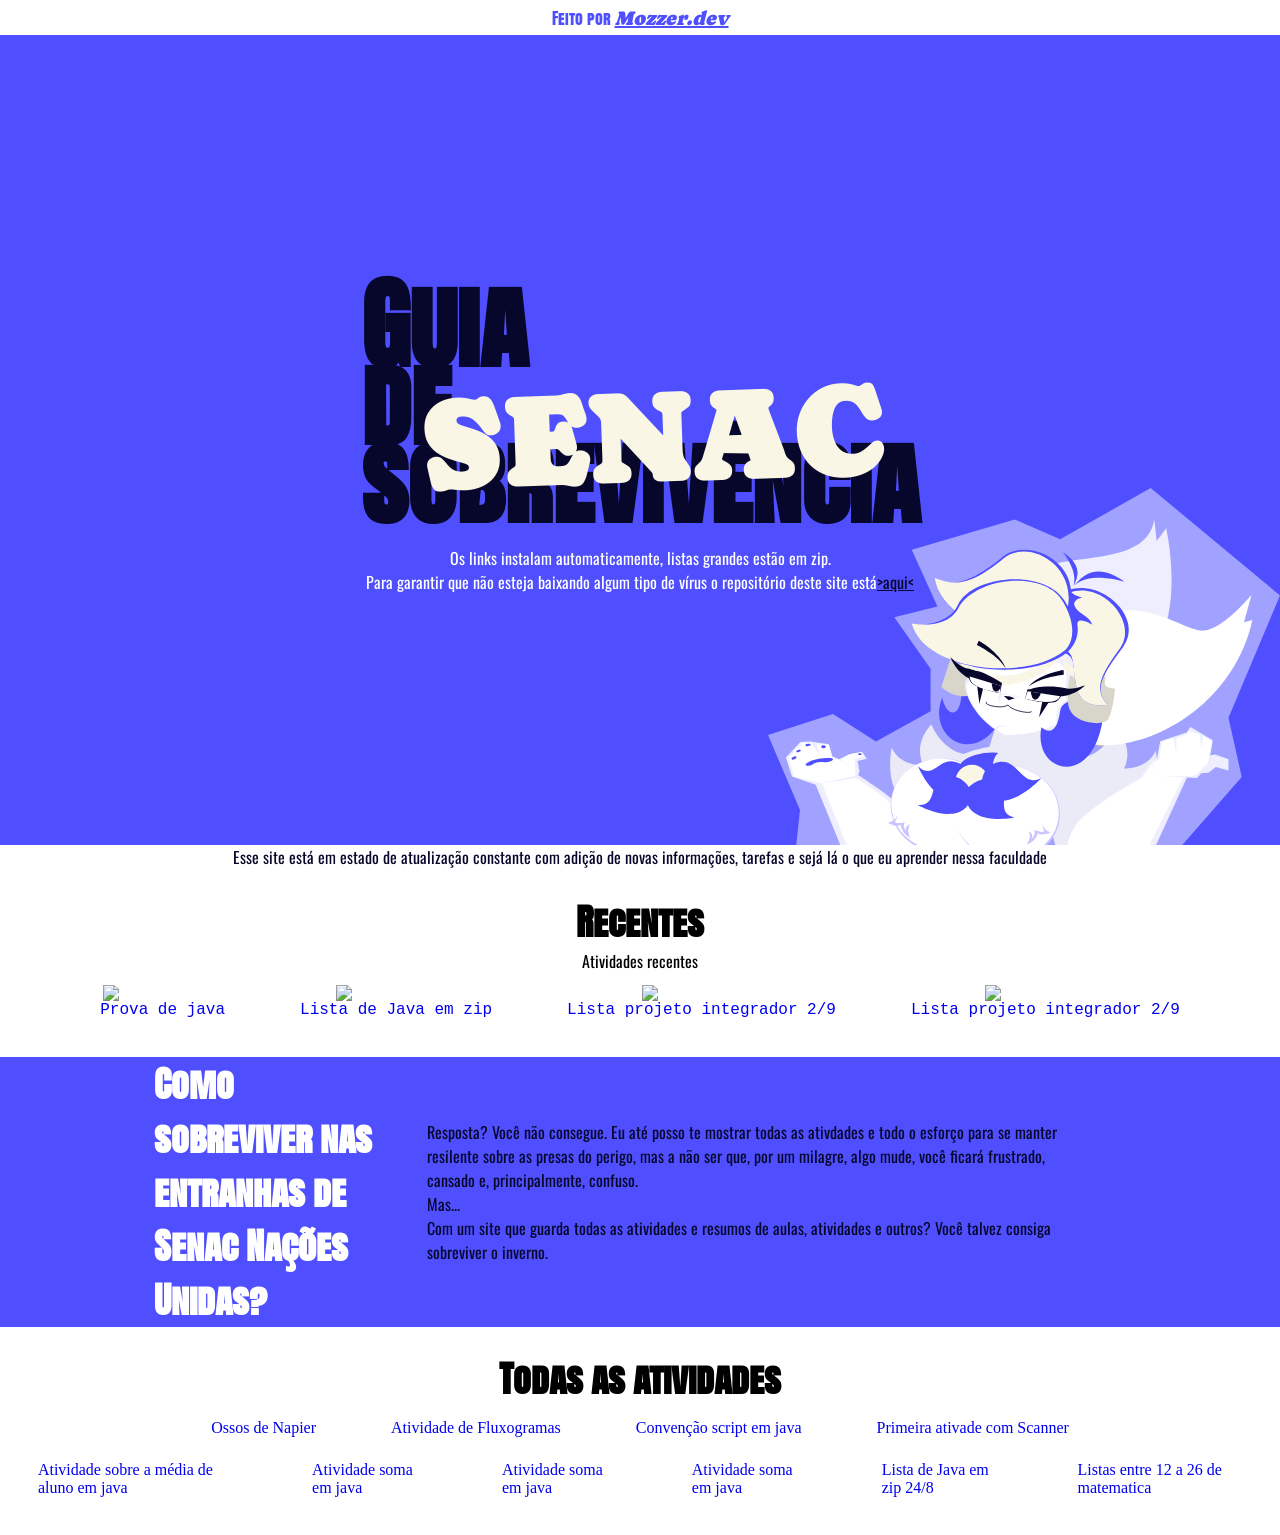
==== index.html @ 245fe0b3 "feat: aviso para celular via media querry(#39)" ====
<!DOCTYPE html>
<html lang="en">
<head>
    <meta charset="UTF-8">
    <meta name="viewport" content="width=device-width, initial-scale=1.0">
    <title>Sobrv.Senac</title>
    <meta name="author" content="MozzerGrozzer">
    <link rel="stylesheet" href="./src/styles/styles.css">
    <link rel="stylesheet" href="./src/styles/root.css">
    <link rel="stylesheet" href="./src/styles/querry.css">
    <link rel="preconnect" href="https://fonts.googleapis.com">
    <link rel="preconnect" href="https://fonts.gstatic.com" crossorigin>
    <link href="https://fonts.googleapis.com/css2?family=Oswald:wght@200..700&display=swap" rel="stylesheet">
    <link href="https://fonts.googleapis.com/css2?family=Caprasimo&display=swap" rel="stylesheet">
    <link href="https://fonts.googleapis.com/css2?family=Anton+SC&display=swap" rel="stylesheet">
</head>
<body>
    <header>
        <p>Feito por <a href="https://github.com/MozzerGrozzer/TADS" target="_blank">Mozzer.dev</a></p>
    </header>
    <main>
        <h1 class="mainText">Guia <br> de <br> sobrevivência</h1>
        <h1 class="hidden">Esse site não foi feito para celulares!!</h1>
        <div class="waveContainer">
            <h1 class="waveText">
                <span>S</span><span>E</span><span>N</span><span>A</span><span>C</span>
            </h1>
        </div>
        <img src="./src/img/casagrandeBLob.svg" alt="Desenho da Casagrande" id="casagrandeBlob">
        <p id="Oswald">Os links instalam automaticamente, listas grandes estão em zip.</p>
        <p id="Oswald">Para garantir que não esteja baixando algum tipo de vírus o repositório deste site está <a href="https://github.com/MozzerGrozzer/TADS" target="_blank">>aqui<</a></p>
    </main>
    <div class="container alt">
        <p>Esse site está em estado de atualização constante com adição de novas informações, tarefas e sejá lá o que eu aprender nessa faculdade</p>
    </div>
    <div class="recents">
    <h2>Recentes</h2>
    <p>Atividades recentes</p>
        <div class="flexGridRecents">
            <div id="gridItem">
                <a href="./atividades/java/provas.zip" download>
                    <img src="https://cdn.jsdelivr.net/gh/devicons/devicon@latest/icons/java/java-original-wordmark.svg" />
                    <p>Prova de java</p>
                </a>
            </div>
            <div id="gridItem">
                <a href="./atividades/java/lista_um_24_08.zip" download>
                    <img src="https://cdn.jsdelivr.net/gh/devicons/devicon@latest/icons/java/java-original-wordmark.svg" />
                    <p>Lista de Java em zip</p>
                </a>
            </div>
            <div id="gridItem">
                <a href="./atividades/matematicas/lista_16_09.txt" download>
                    <img src="https://cdn.jsdelivr.net/gh/devicons/devicon@latest/icons/htmx/htmx-plain.svg" />
                    <p>Lista projeto integrador 2/9</p>
                </a>
            </div>
            <div id="gridItem">
                <a href="./atividades/matematicas/lista_02_09.txt" download>
                    <img src="https://cdn.jsdelivr.net/gh/devicons/devicon@latest/icons/htmx/htmx-plain.svg" />
                    <p>Lista projeto integrador 2/9</p>
                </a>
            </div>
        </div>
    </div>
    <div class="onboarding">
        <h2>Como sobreviver nas entranhas de<br>Senac Nações Unidas?</h2>
        <p>Resposta? Você não consegue. Eu até posso te mostrar todas as ativdades e todo o esforço para se manter resilente sobre as presas do perigo, mas a não ser que, por um milagre, algo mude, você ficará frustrado, cansado e, principalmente, confuso. <br> Mas... <br> Com um site que guarda todas as atividades e resumos de aulas, atividades e outros? Você talvez consiga sobreviver o inverno.</p>
    </div>    
    <div class="general">
        <h2>Todas as atividades</h2>
        <div class="flexGridGeneral">
            <div id="gridItem">
                <a href="./atividades/logaritmos/ossos de alguem eu esqueci o nome dele.xlsx" download>Ossos de Napier</a>
            </div>
            <div id="gridItem">
                <a href="./atividades/matematicas/atividade_fluxograma_12_a_26.zip" download>Atividade de Fluxogramas</a>
            </div>
            <div id="gridItem">
                <a href="./atividades/java/convencao.java" download>Convenção script em java</a>
            </div>
            <div id="gridItem">
                <a href="./atividades/java/EntradaViaScanner.java" download>Primeira ativade com Scanner</a>
            </div>
        </div>
        <div class="flexGridGeneral">
            <div id="gridItem">
                <a href="./atividades/java/mediaAluno.java" download>Atividade sobre a média de aluno em java</a>
            </div>
            <div id="gridItem">
                <a href="./atividades/java/somarDoisNumeros.java" download>Atividade soma em java</a>
            </div>
            <div id="gridItem">
                <a href="./atividades/java/somarDoisNumeros.java" download>Atividade soma em java</a>
            </div>
            <div id="gridItem">
                <a href="./atividades/java/somarDoisNumeros.java" download>Atividade soma em java</a>
            </div>
            <div id="gridItem">
                <a href="./atividades/java/lista_um_24_08.zip" download>Lista de Java em zip 24/8</a>
            </div>
            <div id="gridItem">
                <a href="./atividades/matematicas/listas_12_a_26.zip" download>Listas entre 12 a 26 de matematica</a>
            </div>
        </div>   
    </div>
</body>
</html>
---- src/styles/styles.css ----
main{
    display:flex;
    flex-direction: column;
    align-items: center;
    justify-content: center;
    width: inherit;
    position: relative;
    height: 90vh;
    background-color: #4f4fff;
    font-family: "Oswald", sans-serif;
}

header{
    display:flex;
    justify-content: center;
    align-items: center;
    width: inherit;
    height: 35px;
    background-color:white;
}

header p {
    color:#4f4fff;
    font-family: "Anton SC", sans-serif;
}

header a {
    font-family: "Caprasimo", serif;
    font-size: 20px;
    color: #4f4fff;
    font-style: italic;
    text-decoration: underline;
}

h1{
    font-size: 100px;
    font-family: "Anton SC", sans-serif;
    line-height: 78px;
}

h2{
    font-family: "Anton SC", sans-serif;
    font-size: 36px;
}

p{
    font-family: "Oswald", sans-serif;
}

#Oswald{ /*Forçado pq eu to poucas ideia*/
    font-family: "Oswald", sans-serif; 
}

.mainText{
    width: auto;
    color:#07062b;
    padding-bottom: 2%;
}

main p {
    color:white;
    font-family: "Oswald", sans-serif;
}

main a {
    color:#07062b;
    text-decoration: underline;
    font-family: "Oswald", sans-serif;
}

.waveContainer{
    display:flex;
    transform: rotateZ(-2deg);
    right:31%;
    top:45%;
    position: absolute;
    color:white;
}

main p{
    font-family: Arial, Helvetica, sans-serif;
    display: flex;
    position: relative;
}

#casagrandeBlob{
    display:flex;
    position: absolute;
    width: 40%;
    bottom:0;
    right: 0;
}

.waveText span {
    display: inline-block;
    font-family: "Caprasimo", serif;
    font-size: 125px;
    color:#f9f6e5;
    animation: wave 1.3s ease-in-out infinite;
}

.waveText span:nth-child(1) {
    animation-delay: 0s;
}
.waveText span:nth-child(2) {
    animation-delay: 0.1s;
}
.waveText span:nth-child(3) {
    animation-delay: 0.2s;
}
.waveText span:nth-child(4) {
    animation-delay: 0.3s;
}
.waveText span:nth-child(5) {
    animation-delay: 0.4s;
}

@keyframes wave {
    0%, 100% {
        transform: translateY(0);
    }
    50% {
        transform: translateY(-15px);
    }
}

.recents, .general, .onboarding, .container{
    display: flex;
    flex-direction: column;
    justify-content: center;
    align-items: center;
    padding:2%;
    background-color: white;
}

.onboarding, .container{
    flex-direction: row;
    padding:0px 12% 0px 12%;
    background-color: #4f4fff;
    color:white;
}

.alt{
    background-color: white; /*versão alternativa*/
    color:#07062b;
}

.onboarding p{
    padding-left: 5%;
    padding-right: 5%;
    color:#07062b;
}

.container p{
    padding-left: 5%;
    padding-right: 5%;
    color:white;
}

.alt p{
    color:#07062b;
}

.flexGridGeneral, .flexGridRecents{
    display:flex;
    flex-direction: row;
    gap: 75px;
    padding:1%;
}

#gridItem a{
    display:flex;
    flex-direction: column;
    justify-content: center;
    align-items: center;
}

#gridItem img{
    width:120px;
}

#gridItem p{
    font-family: 'Courier New', Courier, monospace;
}
---- src/styles/root.css ----
*{
    padding: 0;
    margin:0;
    box-sizing: border-box;
    text-decoration: none;
    font-style: none;
}

html{
    width: vw;
    height: vh;
    background-color: rgb(187, 194, 199);
}

:root{
    --mainColor:#4f4fff;
    --auxColor:white;
    --auxColorBlack:#222247;
}
---- src/styles/querry.css ----
.hidden{
    display:none;
}

@media (max-width:768px){
    .recents, .general, .onboarding, .container{
        display:none;
    }

    main{
        height: 100vh;
    }

    .hidden{
        display:flex;
        color:white;
    }

    main p {
    display: none;
    }

    .mainText{
        display:none;
    }

    main a {
        display: none;
    }

    .waveContainer{
        display:none;
    }
}
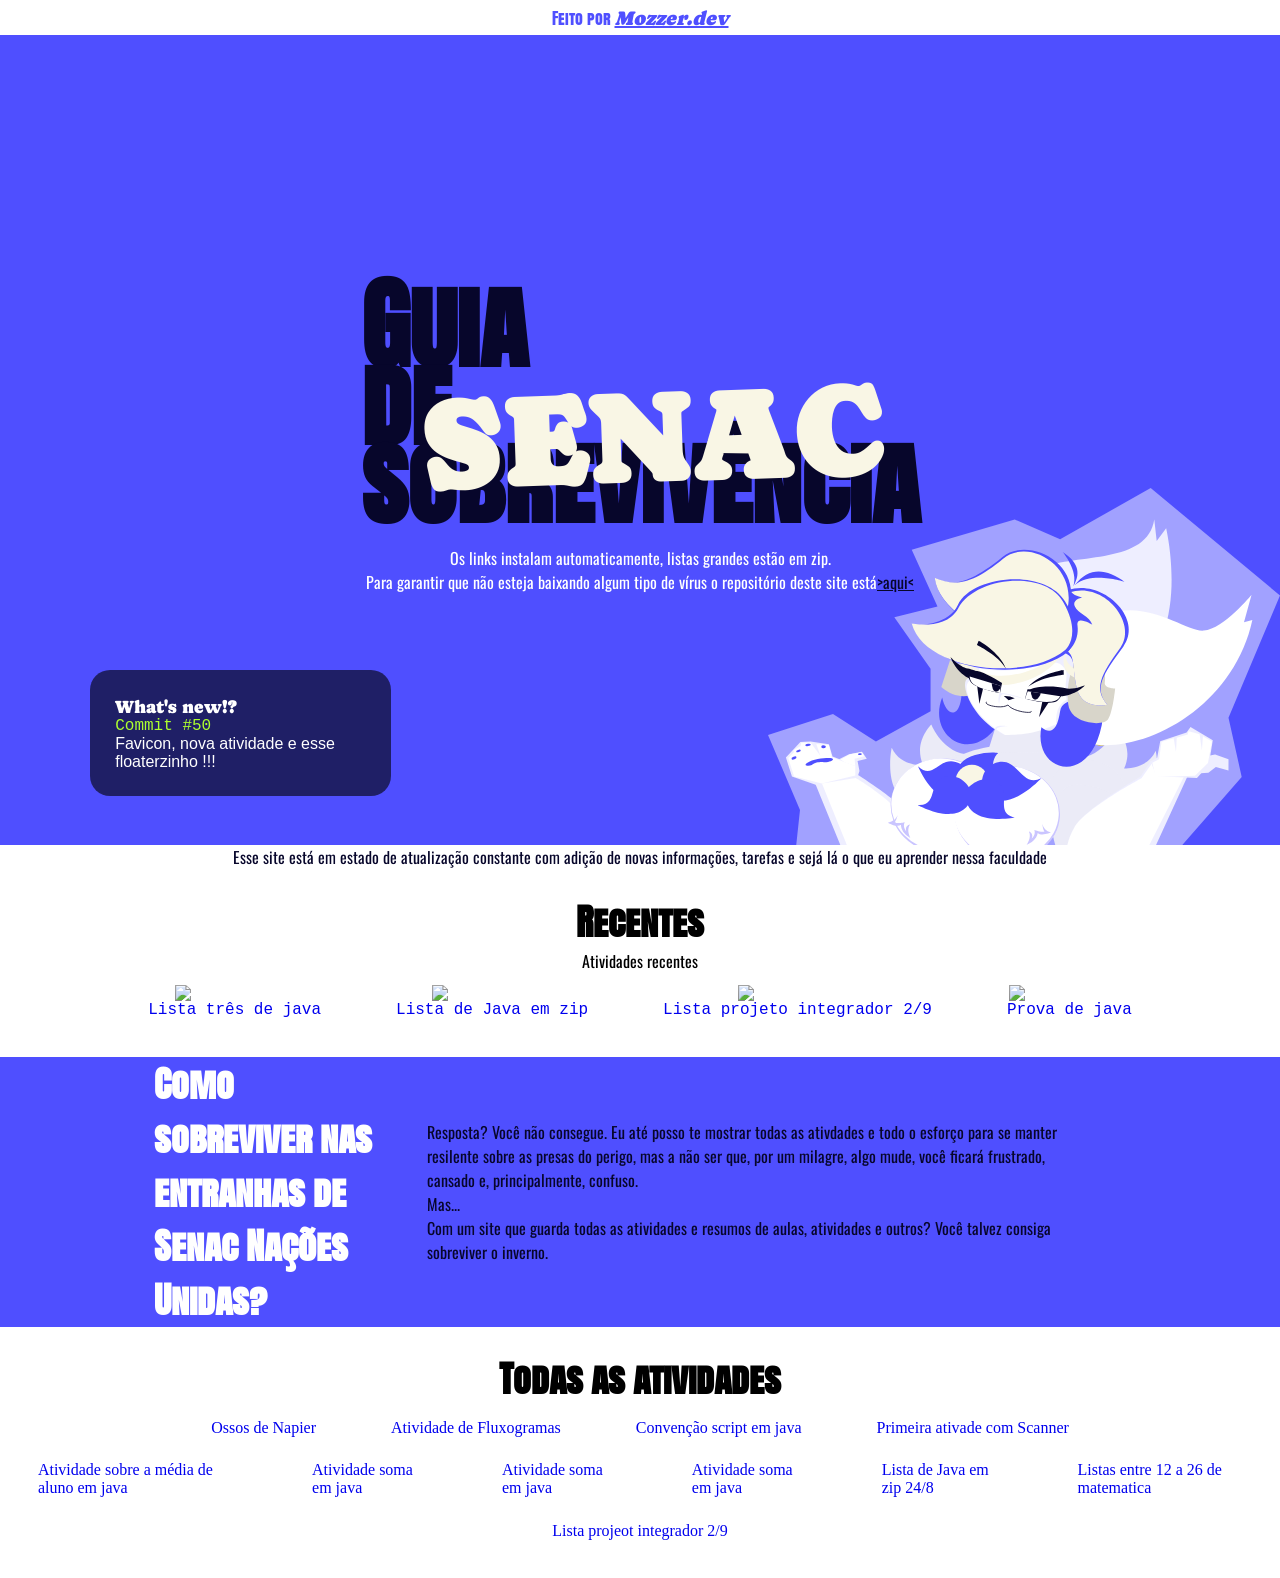
==== commit 8fe9f092: "feat: favicons(#50)" ====
--- a/index.html
+++ b/index.html
@@ -1,10 +1,11 @@
 <!DOCTYPE html>
-<html lang="en">
+<html lang="pt-BR">
 <head>
     <meta charset="UTF-8">
     <meta name="viewport" content="width=device-width, initial-scale=1.0">
     <title>Sobrv.Senac</title>
     <meta name="author" content="MozzerGrozzer">
+    <link rel="icon" type="image/x-icon" href="./src/img/sobrevivendoSenac.ico">
     <link rel="stylesheet" href="./src/styles/styles.css">
     <link rel="stylesheet" href="./src/styles/root.css">
     <link rel="stylesheet" href="./src/styles/querry.css">
@@ -21,6 +22,11 @@
     <main>
         <h1 class="mainText">Guia <br> de <br> sobrevivência</h1>
         <h1 class="hidden">Esse site não foi feito para celulares!!</h1>
+        <div class="floater">
+            <p>What's new!?</p>
+            <p>Commit #50</p>
+            <p>Favicon, nova atividade e esse floaterzinho !!!</p>
+        </div>
         <div class="waveContainer">
             <h1 class="waveText">
                 <span>S</span><span>E</span><span>N</span><span>A</span><span>C</span>
@@ -38,10 +44,11 @@
     <p>Atividades recentes</p>
         <div class="flexGridRecents">
             <div id="gridItem">
-                <a href="./atividades/java/provas.zip" download>
+                <a href="./atividades/java/lista_tres_19_10/ListaTres.java" download>
                     <img src="https://cdn.jsdelivr.net/gh/devicons/devicon@latest/icons/java/java-original-wordmark.svg" />
-                    <p>Prova de java</p>
+                    <p>Lista três de java</p>
                 </a>
+                
             </div>
             <div id="gridItem">
                 <a href="./atividades/java/lista_um_24_08.zip" download>
@@ -56,9 +63,9 @@
                 </a>
             </div>
             <div id="gridItem">
-                <a href="./atividades/matematicas/lista_02_09.txt" download>
-                    <img src="https://cdn.jsdelivr.net/gh/devicons/devicon@latest/icons/htmx/htmx-plain.svg" />
-                    <p>Lista projeto integrador 2/9</p>
+                <a href="./atividades/java/provas.zip" download>
+                    <img src="https://cdn.jsdelivr.net/gh/devicons/devicon@latest/icons/java/java-original-wordmark.svg" />
+                    <p>Prova de java</p>
                 </a>
             </div>
         </div>
@@ -102,7 +109,13 @@
             <div id="gridItem">
                 <a href="./atividades/matematicas/listas_12_a_26.zip" download>Listas entre 12 a 26 de matematica</a>
             </div>
-        </div>   
+        </div>
+        <div class="flexGridGeneral">
+            <div id="gridItem">
+                <a href="./atividades/matematicas/lista_02_09.txt" download>Lista projeot integrador 2/9</a>
+            </div>
+        </div>
+  
     </div>
 </body>
 </html>
--- a/src/styles/styles.css
+++ b/src/styles/styles.css
@@ -1,15 +1,3 @@
-main{
-    display:flex;
-    flex-direction: column;
-    align-items: center;
-    justify-content: center;
-    width: inherit;
-    position: relative;
-    height: 90vh;
-    background-color: #4f4fff;
-    font-family: "Oswald", sans-serif;
-}
-
 header{
     display:flex;
     justify-content: center;
@@ -51,10 +39,47 @@
     font-family: "Oswald", sans-serif; 
 }
 
+main{
+    display:flex;
+    flex-direction: column;
+    align-items: center;
+    justify-content: center;
+    width: inherit;
+    position: relative;
+    height: 90vh;
+    background-color: #4f4fff;
+    font-family: "Oswald", sans-serif;
+}
+
 .mainText{
     width: auto;
     color:#07062b;
     padding-bottom: 2%;
+}
+
+.floater{
+    display:flex;
+    position: absolute;
+    flex-direction: column;
+    left:7%;
+    bottom:6%;
+    background-color: rgb(0, 0, 0, 0.6);
+    border-radius: 20px;    
+    padding: 2%;
+}
+
+.floater p{
+    width: 250px;
+}
+
+.floater p:nth-child(1){
+    font-family: "Caprasimo", serif;
+    font-size: 18px;
+}
+
+.floater p:nth-child(2){
+    font-family: 'Courier New', Courier, monospace;
+    color:greenyellow;
 }
 
 main p {
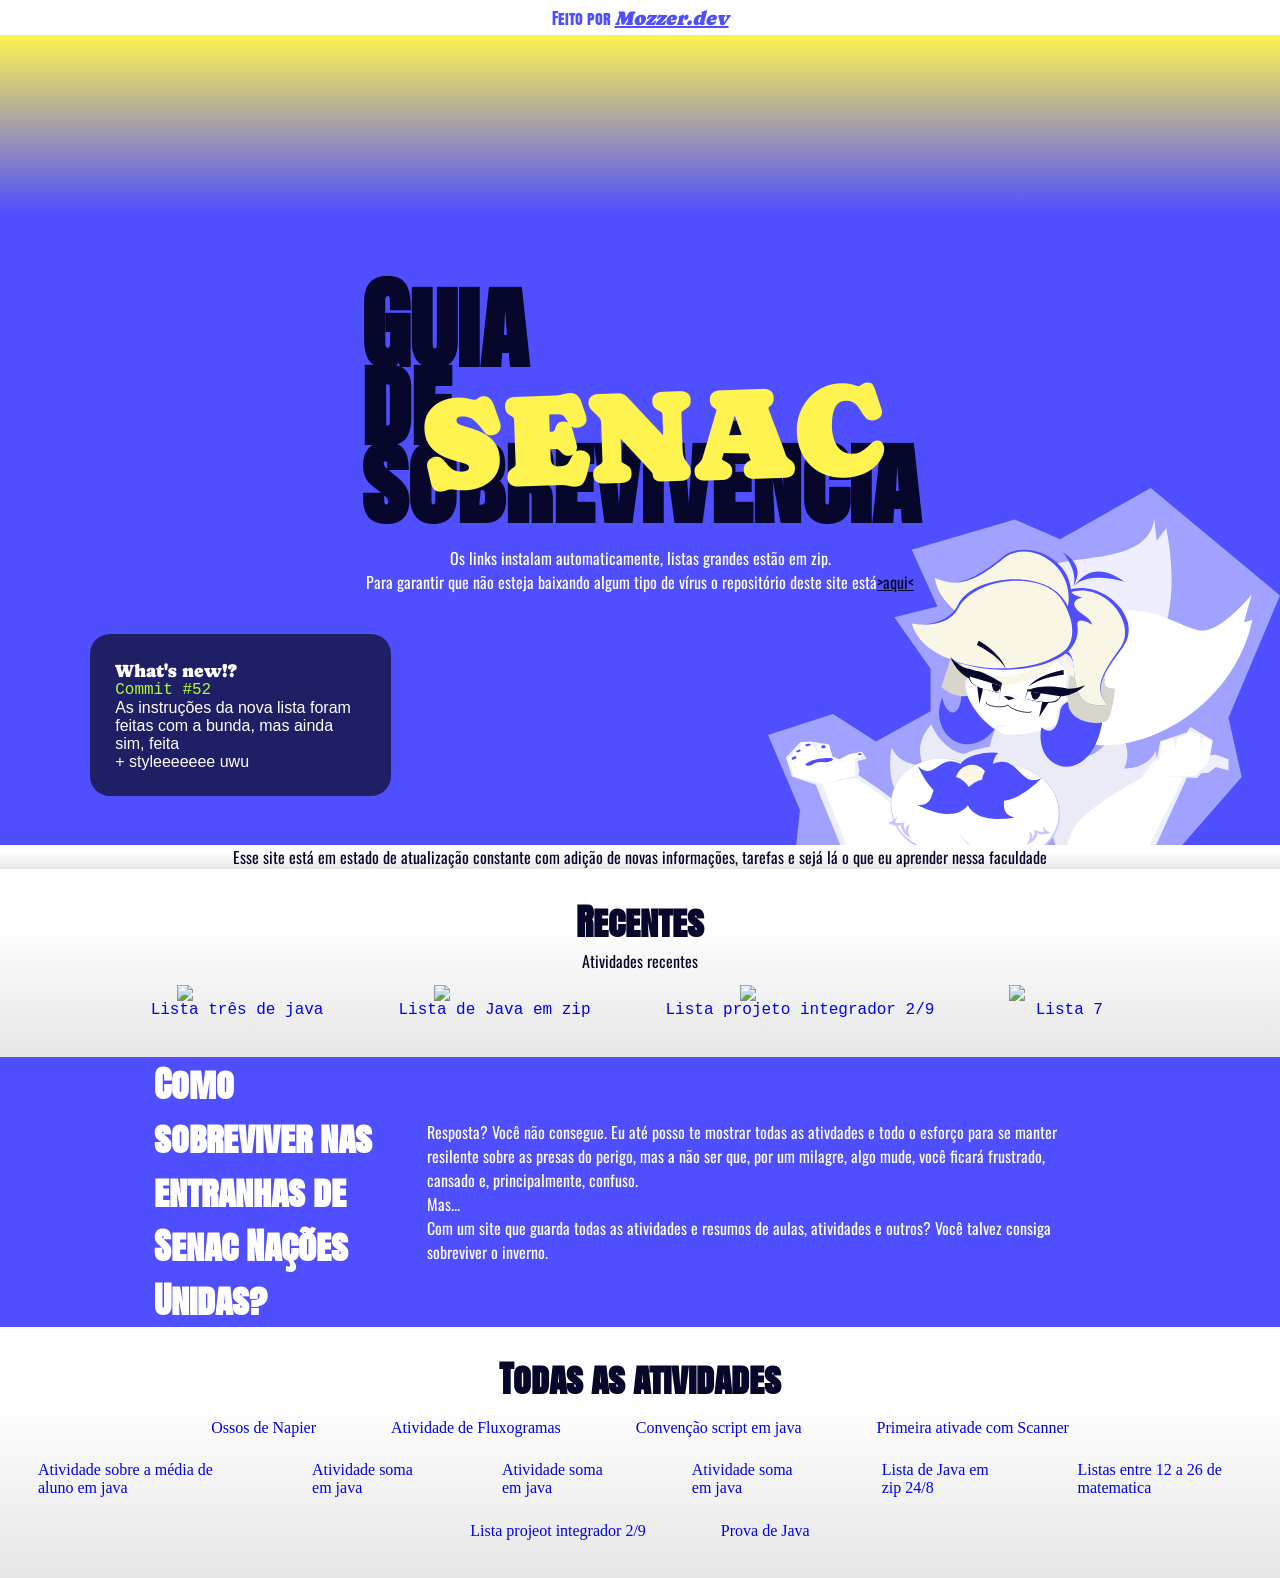
==== commit 18f69efc: "lista e styleeee uwu(#52)" ====
--- a/index.html
+++ b/index.html
@@ -24,8 +24,8 @@
         <h1 class="hidden">Esse site não foi feito para celulares!!</h1>
         <div class="floater">
             <p>What's new!?</p>
-            <p>Commit #50</p>
-            <p>Favicon, nova atividade e esse floaterzinho !!!</p>
+            <p>Commit #52</p>
+            <p>As instruções da nova lista foram feitas com a bunda, mas ainda sim, feita <br> + styleeeeeee uwu</p>
         </div>
         <div class="waveContainer">
             <h1 class="waveText">
@@ -63,9 +63,9 @@
                 </a>
             </div>
             <div id="gridItem">
-                <a href="./atividades/java/provas.zip" download>
-                    <img src="https://cdn.jsdelivr.net/gh/devicons/devicon@latest/icons/java/java-original-wordmark.svg" />
-                    <p>Prova de java</p>
+                <a href="./atividades/matematicas/Lista7.pdf" download>
+                    <img src="https://cdn.jsdelivr.net/gh/devicons/devicon@latest/icons/htmx/htmx-plain.svg" />
+                    <p>Lista 7</p>
                 </a>
             </div>
         </div>
@@ -114,6 +114,9 @@
             <div id="gridItem">
                 <a href="./atividades/matematicas/lista_02_09.txt" download>Lista projeot integrador 2/9</a>
             </div>
+            <div id="gridItem">
+                <a href="./atividades/java/provas.zip" download>Prova de Java</a>
+            </div>
         </div>
   
     </div>
--- a/src/styles/styles.css
+++ b/src/styles/styles.css
@@ -47,7 +47,8 @@
     width: inherit;
     position: relative;
     height: 90vh;
-    background-color: #4f4fff;
+    background: #4F4FFF;
+    background: linear-gradient(0deg,rgba(79, 79, 255, 1) 78%, rgba(255, 243, 79, 1) 100%);
     font-family: "Oswald", sans-serif;
 }
 
@@ -120,7 +121,7 @@
     display: inline-block;
     font-family: "Caprasimo", serif;
     font-size: 125px;
-    color:#f9f6e5;
+    color:rgba(255, 243, 79, 1);
     animation: wave 1.3s ease-in-out infinite;
 }
 
@@ -165,15 +166,16 @@
     color:white;
 }
 
-.alt{
-    background-color: white; /*versão alternativa*/
+.alt, .recents, .general{
+    background: #e6e6e6;
+    background: linear-gradient(0deg,rgba(230, 230, 230, 1) 0%, rgba(255, 255, 255, 1) 71%);; /*versão alternativa*/
     color:#07062b;
 }
 
 .onboarding p{
     padding-left: 5%;
     padding-right: 5%;
-    color:#07062b;
+    color:white;
 }
 
 .container p{
@@ -206,4 +208,9 @@
 
 #gridItem p{
     font-family: 'Courier New', Courier, monospace;
+}
+
+.general{
+    background: #e6e6e6;
+    background: linear-gradient(0deg,rgba(230, 230, 230, 1) 0%, rgba(255, 255, 255, 1) 71%);
 }
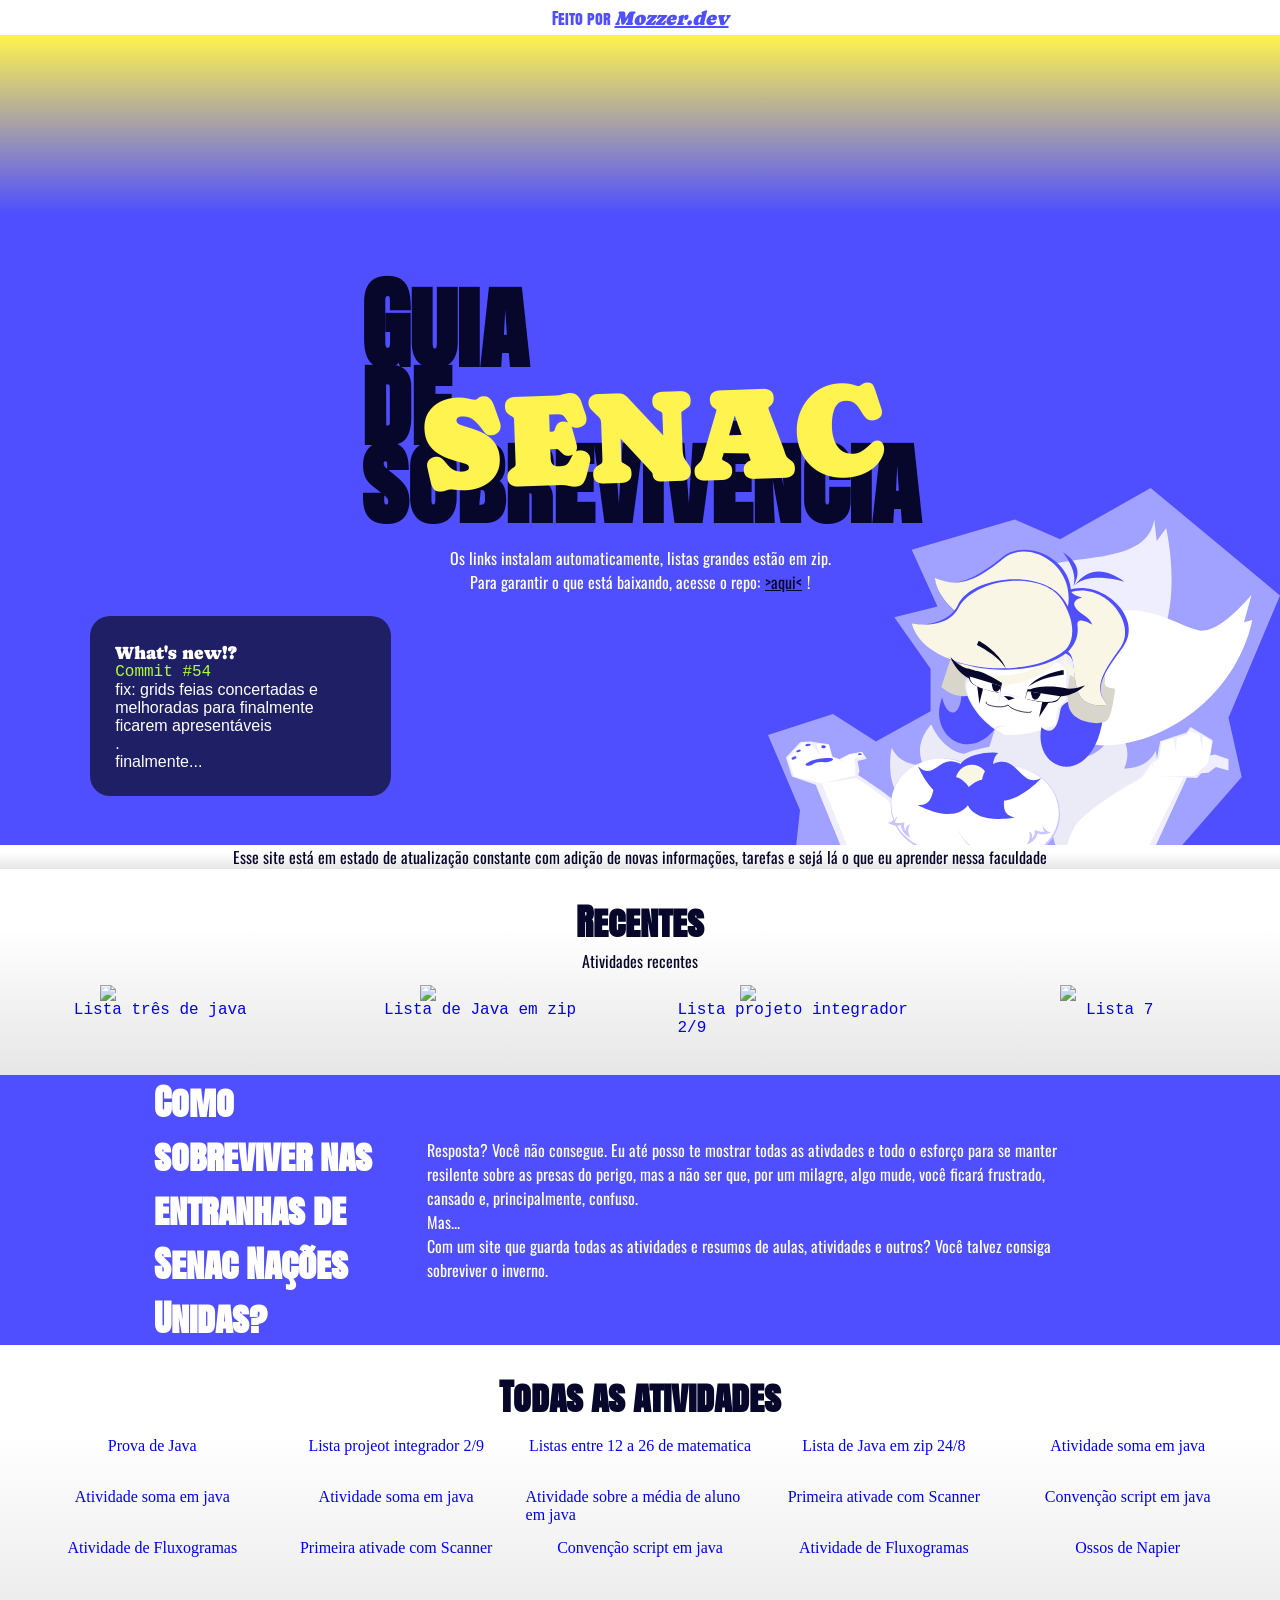
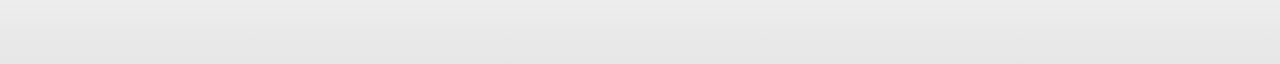
==== commit 74c7e870: "fix: finalmente um grid melhor(#54)" ====
--- a/index.html
+++ b/index.html
@@ -24,8 +24,8 @@
         <h1 class="hidden">Esse site não foi feito para celulares!!</h1>
         <div class="floater">
             <p>What's new!?</p>
-            <p>Commit #52</p>
-            <p>As instruções da nova lista foram feitas com a bunda, mas ainda sim, feita <br> + styleeeeeee uwu</p>
+            <p>Commit #54</p>
+            <p>fix: grids feias concertadas e melhoradas para finalmente ficarem apresentáveis <br>.<br> finalmente...</p>
         </div>
         <div class="waveContainer">
             <h1 class="waveText">
@@ -34,7 +34,7 @@
         </div>
         <img src="./src/img/casagrandeBLob.svg" alt="Desenho da Casagrande" id="casagrandeBlob">
         <p id="Oswald">Os links instalam automaticamente, listas grandes estão em zip.</p>
-        <p id="Oswald">Para garantir que não esteja baixando algum tipo de vírus o repositório deste site está <a href="https://github.com/MozzerGrozzer/TADS" target="_blank">>aqui<</a></p>
+        <p id="Oswald">Para garantir o que está baixando, acesse o repo:<a href="https://github.com/MozzerGrozzer/TADS" target="_blank">>aqui<</a>!</p>
     </main>
     <div class="container alt">
         <p>Esse site está em estado de atualização constante com adição de novas informações, tarefas e sejá lá o que eu aprender nessa faculdade</p>
@@ -77,22 +77,18 @@
     <div class="general">
         <h2>Todas as atividades</h2>
         <div class="flexGridGeneral">
+            <!--/////////////////-->
             <div id="gridItem">
-                <a href="./atividades/logaritmos/ossos de alguem eu esqueci o nome dele.xlsx" download>Ossos de Napier</a>
+                <a href="./atividades/java/provas.zip" download>Prova de Java</a>
             </div>
             <div id="gridItem">
-                <a href="./atividades/matematicas/atividade_fluxograma_12_a_26.zip" download>Atividade de Fluxogramas</a>
+                <a href="./atividades/matematicas/lista_02_09.txt" download>Lista projeot integrador 2/9</a>
             </div>
             <div id="gridItem">
-                <a href="./atividades/java/convencao.java" download>Convenção script em java</a>
+                <a href="./atividades/matematicas/listas_12_a_26.zip" download>Listas entre 12 a 26 de matematica</a>
             </div>
             <div id="gridItem">
-                <a href="./atividades/java/EntradaViaScanner.java" download>Primeira ativade com Scanner</a>
-            </div>
-        </div>
-        <div class="flexGridGeneral">
-            <div id="gridItem">
-                <a href="./atividades/java/mediaAluno.java" download>Atividade sobre a média de aluno em java</a>
+                <a href="./atividades/java/lista_um_24_08.zip" download>Lista de Java em zip 24/8</a>
             </div>
             <div id="gridItem">
                 <a href="./atividades/java/somarDoisNumeros.java" download>Atividade soma em java</a>
@@ -104,18 +100,28 @@
                 <a href="./atividades/java/somarDoisNumeros.java" download>Atividade soma em java</a>
             </div>
             <div id="gridItem">
-                <a href="./atividades/java/lista_um_24_08.zip" download>Lista de Java em zip 24/8</a>
+                <a href="./atividades/java/mediaAluno.java" download>Atividade sobre a média de aluno em java</a>
             </div>
             <div id="gridItem">
-                <a href="./atividades/matematicas/listas_12_a_26.zip" download>Listas entre 12 a 26 de matematica</a>
-            </div>
-        </div>
-        <div class="flexGridGeneral">
-            <div id="gridItem">
-                <a href="./atividades/matematicas/lista_02_09.txt" download>Lista projeot integrador 2/9</a>
+                <a href="./atividades/java/EntradaViaScanner.java" download>Primeira ativade com Scanner</a>
             </div>
             <div id="gridItem">
-                <a href="./atividades/java/provas.zip" download>Prova de Java</a>
+                <a href="./atividades/java/convencao.java" download>Convenção script em java</a>
+            </div>
+            <div id="gridItem">
+                <a href="./atividades/matematicas/atividade_fluxograma_12_a_26.zip" download>Atividade de Fluxogramas</a>
+            </div>
+            <div id="gridItem">
+                <a href="./atividades/java/EntradaViaScanner.java" download>Primeira ativade com Scanner</a>
+            </div>
+            <div id="gridItem">
+                <a href="./atividades/java/convencao.java" download>Convenção script em java</a>
+            </div>
+            <div id="gridItem">
+                <a href="./atividades/matematicas/atividade_fluxograma_12_a_26.zip" download>Atividade de Fluxogramas</a>
+            </div>
+            <div id="gridItem">
+                <a href="./atividades/logaritmos/ossos de alguem eu esqueci o nome dele.xlsx" download>Ossos de Napier</a>
             </div>
         </div>
   
--- a/src/styles/styles.css
+++ b/src/styles/styles.css
@@ -92,6 +92,7 @@
     color:#07062b;
     text-decoration: underline;
     font-family: "Oswald", sans-serif;
+    margin: 0px 5px;
 }
 
 .waveContainer{
@@ -188,11 +189,19 @@
     color:#07062b;
 }
 
-.flexGridGeneral, .flexGridRecents{
-    display:flex;
-    flex-direction: row;
+.flexGridRecents{
+    display:grid;
+    grid-template-columns: 1fr 1fr 1fr 1fr;
     gap: 75px;
     padding:1%;
+}
+
+.flexGridGeneral{
+    display:grid;
+    grid-template-columns: 1fr 1fr 1fr 1fr 1fr;
+    grid-template-rows: 1fr 1fr 1fr 1fr;
+    padding:1%;
+    gap:15px;
 }
 
 #gridItem a{
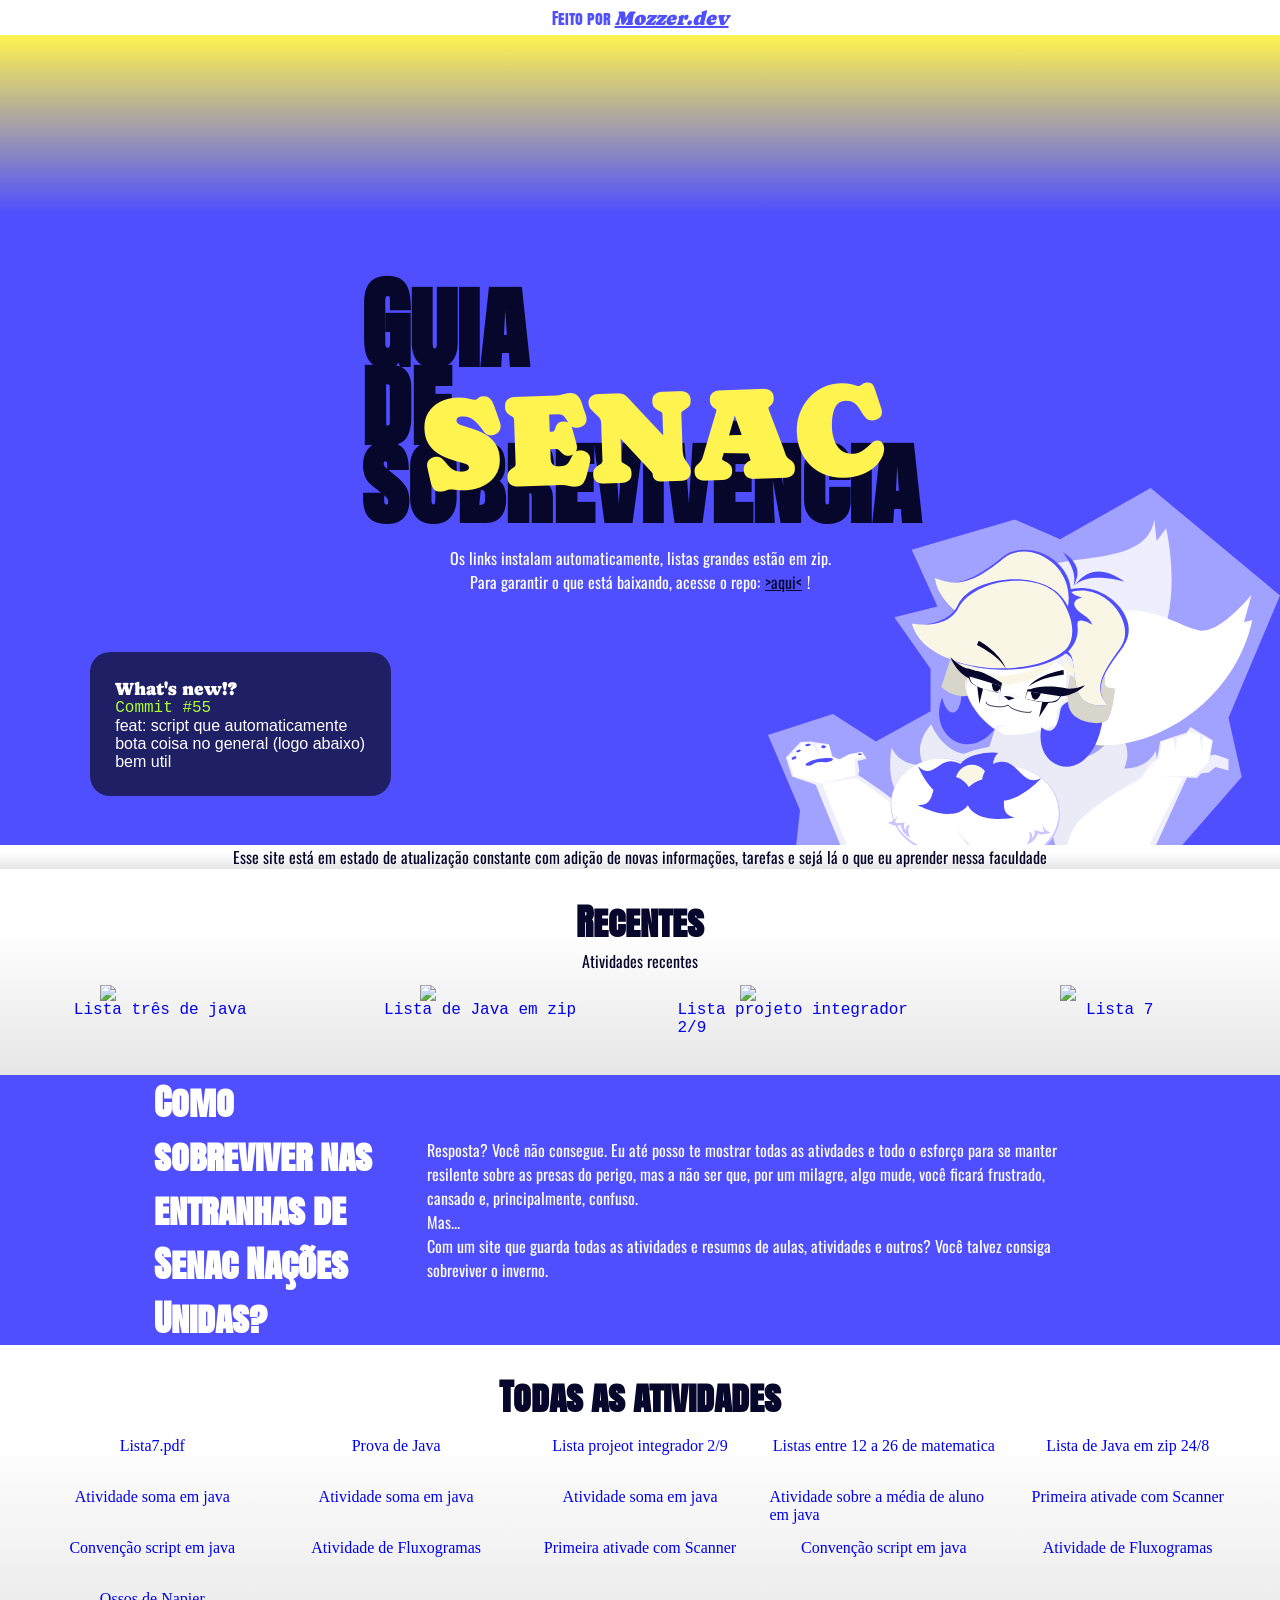
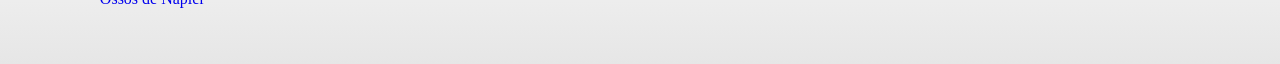
==== commit b56e8547: "feat: script que automaticamente adiciona coisa(#55)" ====
--- a/index.html
+++ b/index.html
@@ -24,8 +24,8 @@
         <h1 class="hidden">Esse site não foi feito para celulares!!</h1>
         <div class="floater">
             <p>What's new!?</p>
-            <p>Commit #54</p>
-            <p>fix: grids feias concertadas e melhoradas para finalmente ficarem apresentáveis <br>.<br> finalmente...</p>
+            <p>Commit #55</p>
+            <p>feat: script que automaticamente bota coisa no general (logo abaixo) bem util</p>
         </div>
         <div class="waveContainer">
             <h1 class="waveText">
@@ -76,8 +76,13 @@
     </div>    
     <div class="general">
         <h2>Todas as atividades</h2>
-        <div class="flexGridGeneral">
-            <!--/////////////////-->
+        <div class="flexGridGeneral"> <!-- println('hello gostosa') só que em python -->
+            <div id="gridItem">
+                <a href="./apv/Lista7.pdf" download>Lista7.pdf</a>
+            </div>
+ <!-- adoro gatos -->
+
+            <!-- feito na mão (absoleto agora que temos le tech)-->
             <div id="gridItem">
                 <a href="./atividades/java/provas.zip" download>Prova de Java</a>
             </div>
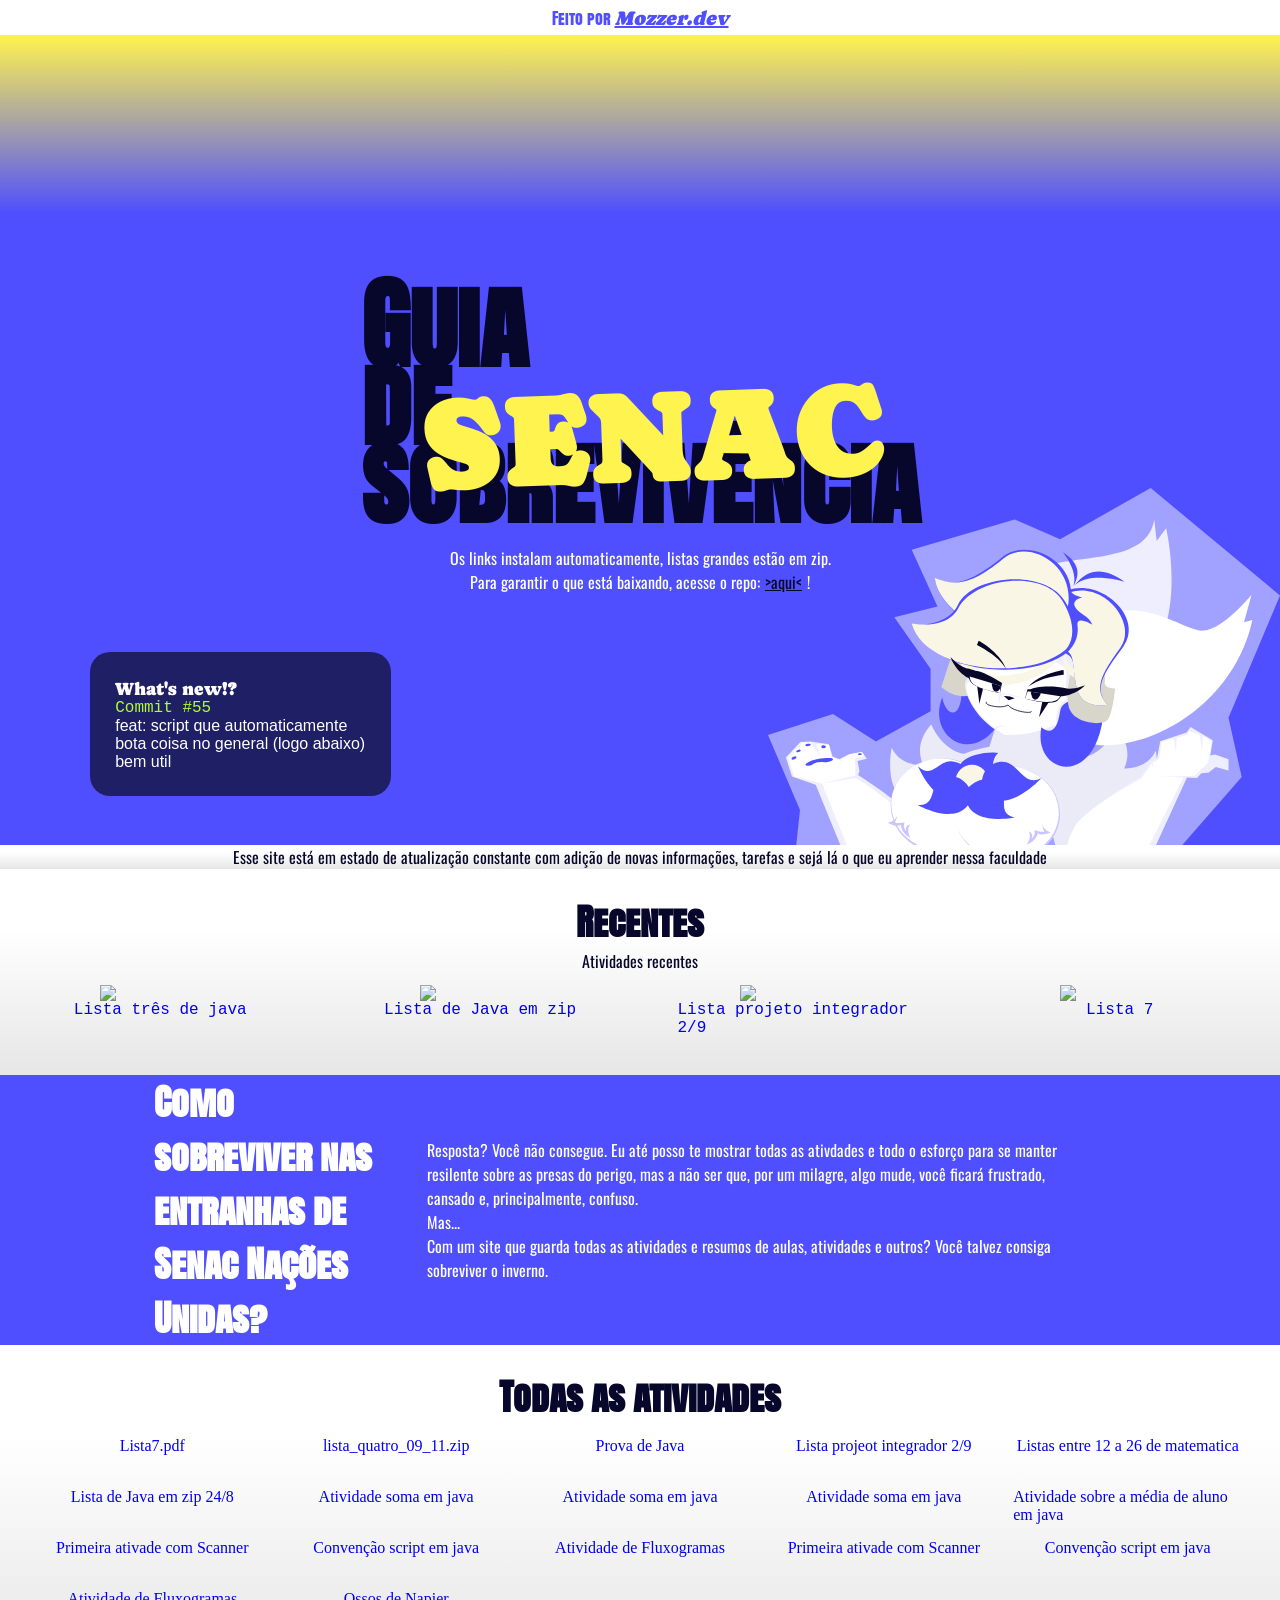
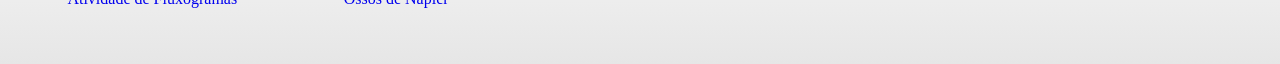
==== commit df99a471: "agora tem commit só pra atualizar o site em python que ótimo(#x)" ====
--- a/index.html
+++ b/index.html
@@ -80,6 +80,9 @@
             <div id="gridItem">
                 <a href="./apv/Lista7.pdf" download>Lista7.pdf</a>
             </div>
+            <div id="gridItem">
+                <a href="./apv/lista_quatro_09_11.zip" download>lista_quatro_09_11.zip</a>
+            </div>
  <!-- adoro gatos -->
 
             <!-- feito na mão (absoleto agora que temos le tech)-->
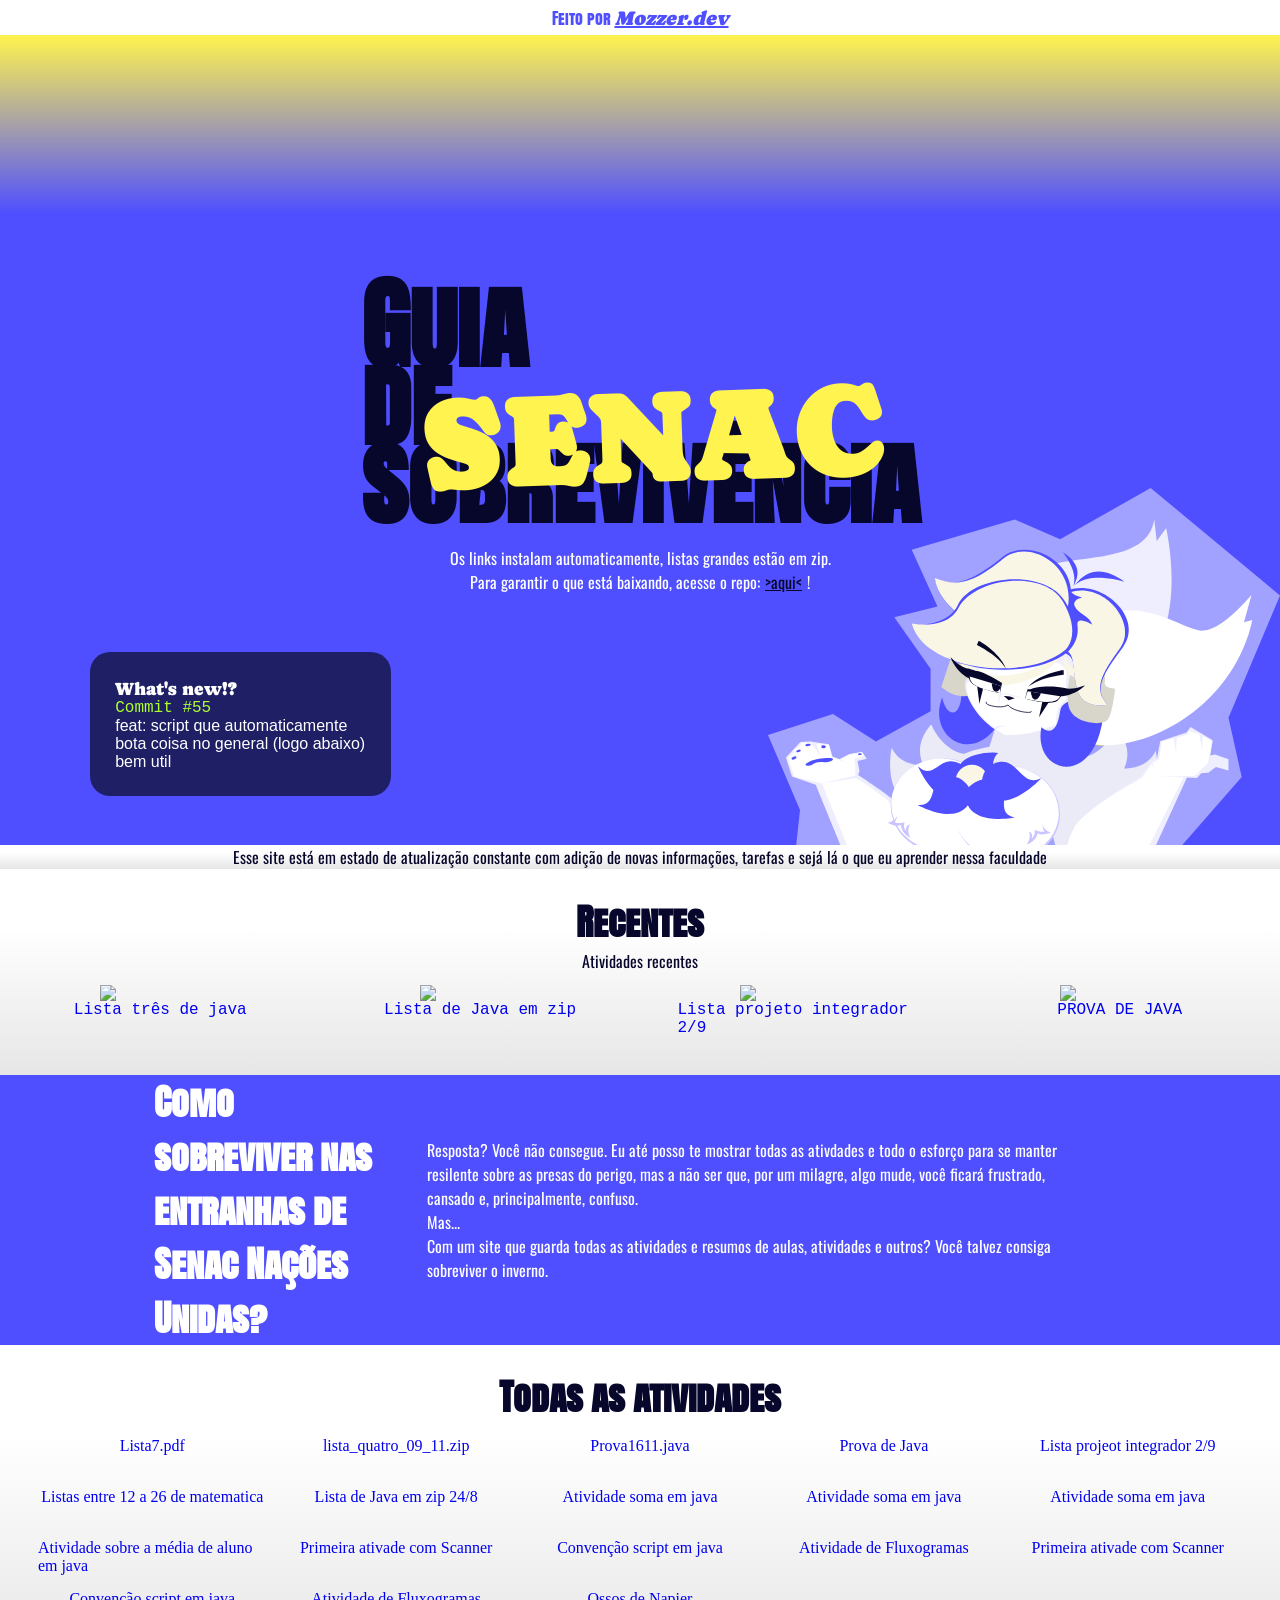
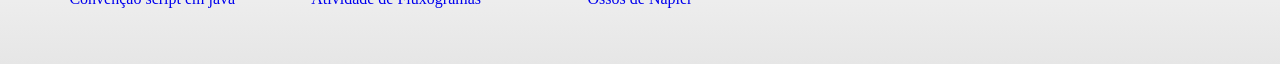
==== commit 66907d7c: "prova(#60)" ====
--- a/index.html
+++ b/index.html
@@ -63,9 +63,9 @@
                 </a>
             </div>
             <div id="gridItem">
-                <a href="./atividades/matematicas/Lista7.pdf" download>
-                    <img src="https://cdn.jsdelivr.net/gh/devicons/devicon@latest/icons/htmx/htmx-plain.svg" />
-                    <p>Lista 7</p>
+                <a href="./atividades/java/Prova1611.java" download>
+                    <img src="https://cdn.jsdelivr.net/gh/devicons/devicon@latest/icons/java/java-original-wordmark.svg" />
+                    <p>PROVA DE JAVA</p>
                 </a>
             </div>
         </div>
@@ -82,6 +82,9 @@
             </div>
             <div id="gridItem">
                 <a href="./apv/lista_quatro_09_11.zip" download>lista_quatro_09_11.zip</a>
+            </div>
+            <div id="gridItem">
+                <a href="./apv/Prova1611.java" download>Prova1611.java</a>
             </div>
  <!-- adoro gatos -->
 
